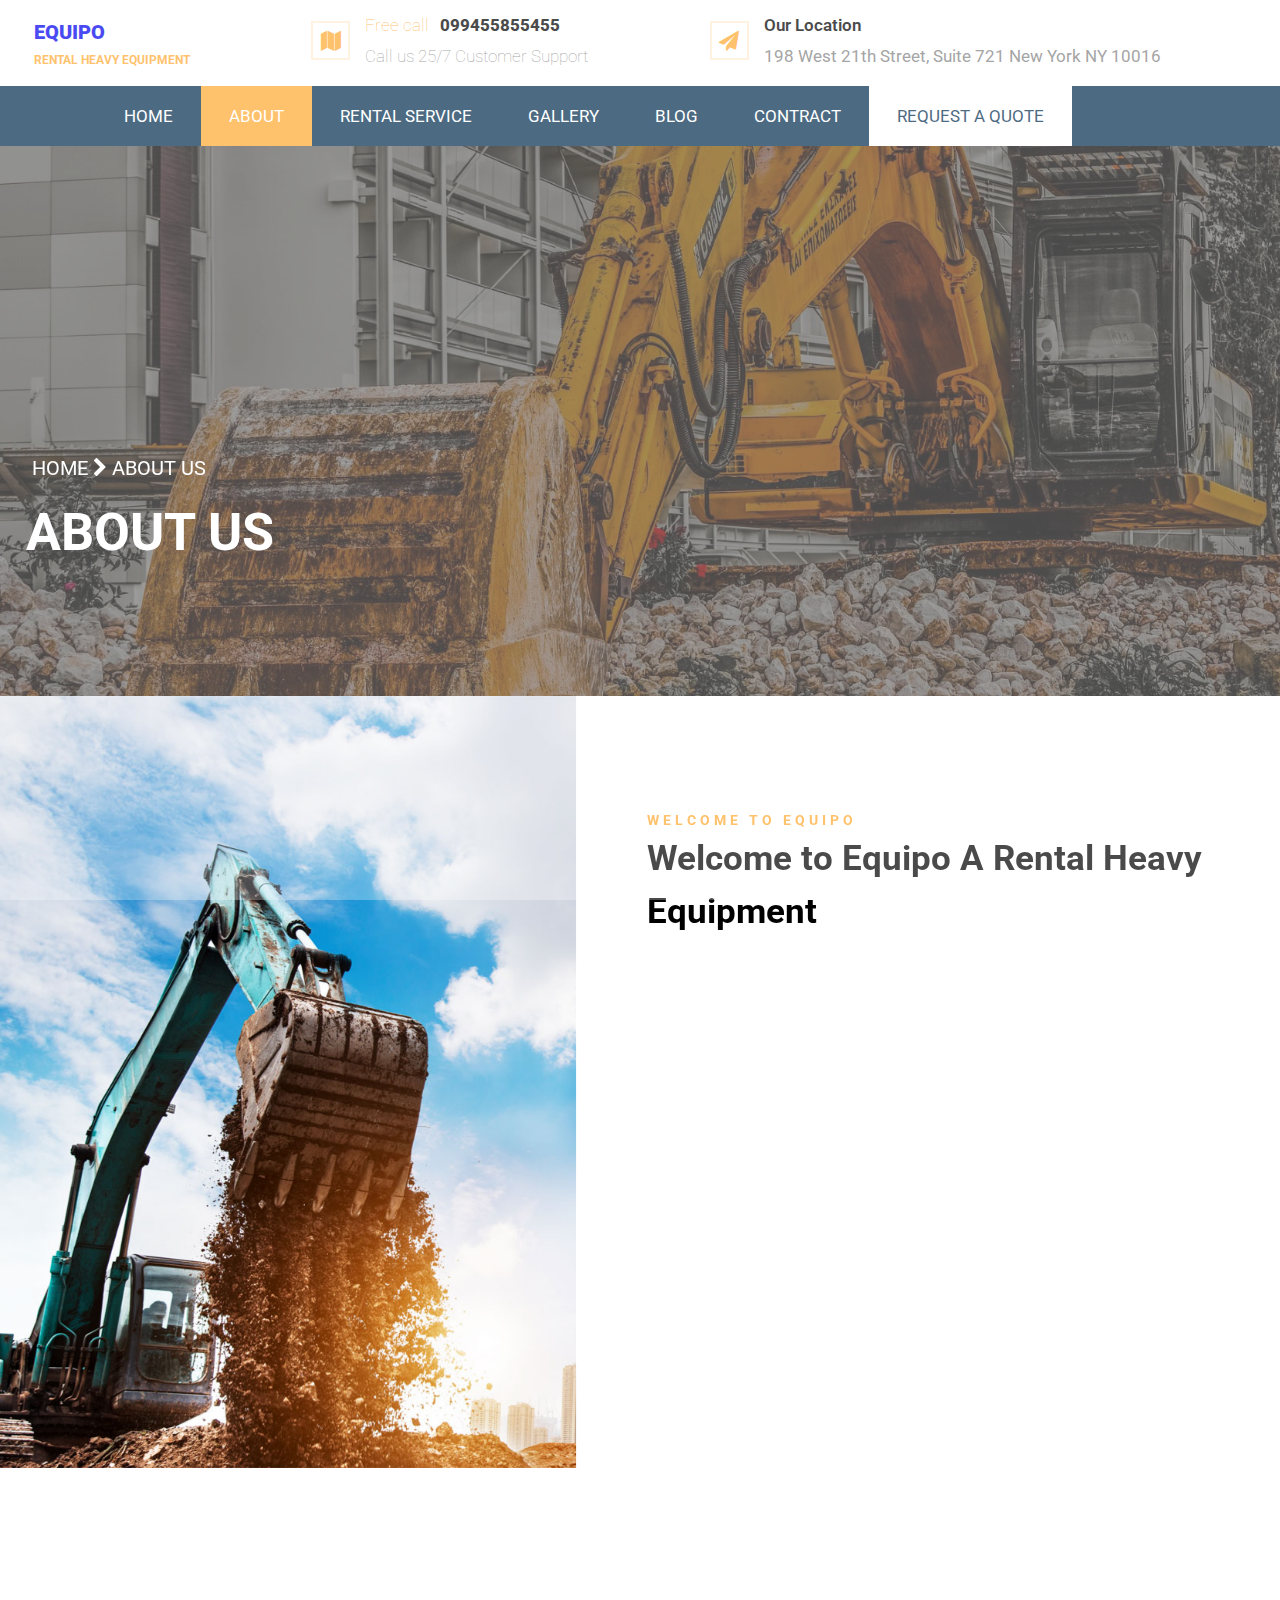
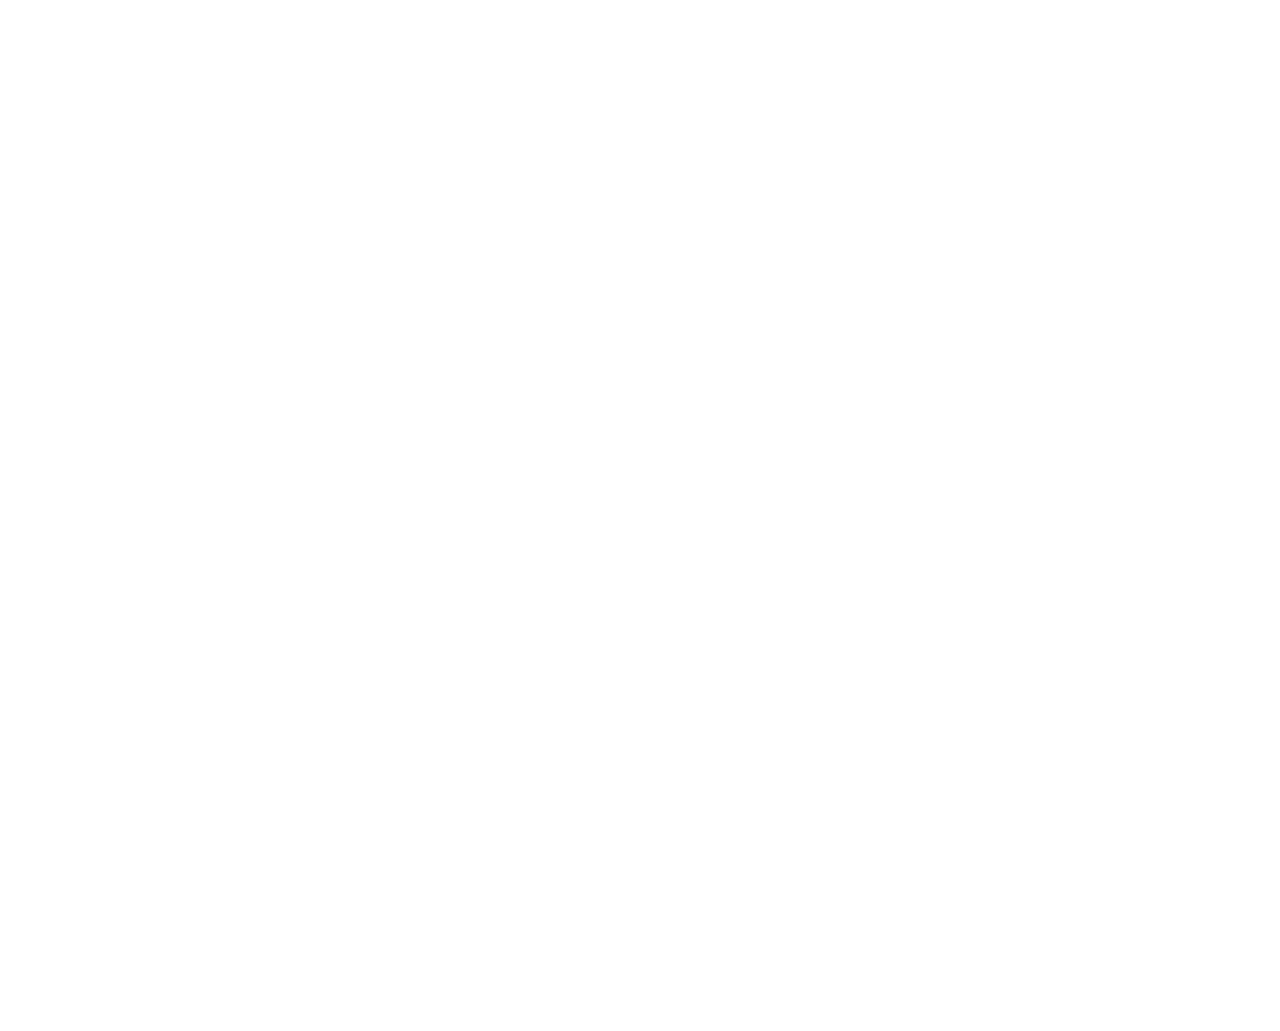
==== about.html @ 649a9f8c "Add files via upload" ====
<!DOCTYPE html>
<html lang="en">

<head>
    <meta charset="UTF-8">
    <meta name="viewport" content="width=device-width, initial-scale=1.0">
    <title>Document</title>
    <link href="https://fonts.googleapis.com/css2?family=Roboto:wght@300;400;500;700;900&display=swap" rel="stylesheet">
    <link rel="stylesheet" href="https://stackpath.bootstrapcdn.com/font-awesome/4.7.0/css/font-awesome.min.css">
    <link rel="stylesheet" href="assets/css/aos.css">
    <link rel="stylesheet" href="assets/css/magnific-popup.css">
    <link rel="stylesheet" href="assets/css/owl.carousel.min.css">
    <link rel="stylesheet" href="assets/css/owl.theme.default.min.css">
    <link rel="stylesheet" href="assets/fonts/flaticon/font/flaticon.css">
    <link rel="stylesheet" href="assets/css/style.css">
    <link rel="stylesheet" href="assets/css/responsive.css">

</head>

<body>
    <!-- preloader  -->
    <div id="preloader">
        <div id="status">&nbsp;</div>
      </div>
   <!-- preloaderEnd -->
    <div class="aboutSectionWraper">
        <div class="logoContainer">
            <div class="logoBlock logo">

                <a href="index.html">
                    <i class="fas fa-tractor"></i>
                    <span>Equipo<small>Rental Heavy Equipment</small></span>
                </a>
            </div>
            <div class="logoBlock _contract">
                <div class="paperMapContractDetails">
                    <div class="paperMap">
                        <span class="fa fa-map"></span>
                    </div>
                    <div class="_contractDetails">
                        <p>Free call <span>099455855455</span></p>
                        <p>Call us 25/7 Customer Support</p>

                    </div>
                </div>
            </div>
            <div class="logoBlock ourLocation">
                <div class="paperMapContractDetails">
                    <div class="paperMap">
                        <span class="fa fa-paper-plane"></span>
                    </div>
                    <div class="ourLocationDetails">
                        <p>Our Location</p>
                        <p>198 West 21th Street, Suite 721 New York NY 10016</p>

                    </div>
                </div>
            </div>
        </div>

        <div class="nav">
            <span id='clickBars' class="fa fa-bars"></span>
            <span class='menuText'> MENU</span>
            <ul>
                <li><a href="index.html">home</a></li>
                <li><a class='active' href="about.html">about</a></li>
                <li><a href="rentalServices.html">rental service</a></li>
                <li><a href="gallery.html">gallery</a></li>
                <li><a href="blog.html">blog</a></li>
                <li><a href="contract.html">contract</a></li>
                <li><a id='bgColor' href="contract.html">request a quote</a></li>
            </ul>
        </div>


        <div class="aboutSectionBackgroundImg">
            <div class="mainOverlay"></div>
            <div data-aos="fade-up" data-aos-anchor-placement="top-bottom" class="backgroundOverlay">
                <div class="aboutUsText">
                    <p> <a href="index.html"> HOME </a> <i class="fa fa-chevron-right"></i> About Us</p>
                    <h1> ABOUT US </h1>
                </div>
            </div>
        </div>

        <div data-aos="fade-up" data-aos-anchor-placement="top-bottom" class="counterSection">
            <div class="counterSectionPhoto">
            </div>
            <div class="counterTextCointer">
                <div class="counterText">
                    <h4 data-aos="fade-up" data-aos-anchor-placement="top-bottom">WELCOME TO EQUIPO</h4>
                    <h1 data-aos="fade-up" data-aos-anchor-placement="top-bottom">Welcome to Equipo A Rental Heavy
                        Equipment</h1>
                    <p data-aos="fade-up" data-aos-anchor-placement="top-bottom">Far far away, behind the word
                        mountains, far from the countries Vokalia and Consonantia, there
                        live the blind texts. Separated they live in Bookmarksgrove right at the coast of the Semantics,
                        a large language ocean.</p>
                </div>
                <div class="mainCounter">
                    <div data-aos="fade-up" data-aos-anchor-placement="top-bottom" class="countNumber">
                        <h2><span class="counter">50</span></h2>
                        <h3>YEARS OF EXPERIENCED</h3>
                    </div>
                    <div data-aos="fade-up" data-aos-anchor-placement="top-bottom" class="countNumber">
                        <h2><span class="counter">4,500</span></h2>
                        <h3>YEARS OF EXPERIENCED</h3>
                    </div>
                    <div data-aos="fade-up" data-aos-anchor-placement="top-bottom" class="countNumber">
                        <h2><span class="counter">300</span></h2>
                        <h3>YEARS OF EXPERIENCED</h3>
                    </div>
                    <div data-aos="fade-up" data-aos-anchor-placement="top-bottom" class="countNumber">
                        <h2><span class="counter">300</span></h2>
                        <h3>YEARS OF EXPERIENCED</h3>
                    </div>
                </div>
            </div>
        </div>

        <div data-aos="fade-up" data-aos-anchor-placement="top-bottom" class="testimonialSection">
            <div class="testimonialSectionOverlay"></div>
            <div class="testimonialHeading">
                <p data-aos="fade-up" data-aos-anchor-placement="top-bottom">READ TESTIMONIALS</p>
                <h2 data-aos="fade-up" data-aos-anchor-placement="top-bottom">Our Happy Customer Says</h2>
            </div>
            <div class="testimonialSliderContainer">
                <div class="owl-carousel owl-theme">
                    <div data-aos="fade-up" data-aos-anchor-placement="top-bottom" class="items">
                        <div class="avaterText">
                            <div class="avater">
                                <img src="Assets/images/person_1.jpg" alt="">
                                <i class="fa fa-quote-left"></i>
                            </div>
                            <div data-aos="fade-up" data-aos-anchor-placement="top-bottom" class="text">
                                <p>Far far away, behind the word mountains, far from the countries Vokalia</p>
                                <h3>Jeff Freshman</h3>
                                <h4>Guest</h4>
                            </div>
                        </div>
                    </div>
                    <div data-aos="fade-up" data-aos-anchor-placement="top-bottom" class="items">
                        <div class="avaterText">
                            <div class="avater">
                                <img src="Assets/images/person_2.jpg" alt="">
                                <i class="fa fa-quote-left"></i>
                            </div>
                            <div data-aos="fade-up" data-aos-anchor-placement="top-bottom" class="text">
                                <p>Far far away, behind the word mountains, far from the countries Vokalia</p>
                                <h3>Jeff Freshman</h3>
                                <h4>Guest</h4>
                            </div>
                        </div>
                    </div>
                    <div data-aos="fade-up" data-aos-anchor-placement="top-bottom" class="items">
                        <div class="avaterText">
                            <div class="avater">
                                <img src="Assets/images/person_3.jpg" alt="">
                                <i class="fa fa-quote-left"></i>
                            </div>
                            <div data-aos="fade-up" data-aos-anchor-placement="top-bottom" class="text">
                                <p>Far far away, behind the word mountains, far from the countries Vokalia</p>
                                <h3>Jeff Freshman</h3>
                                <h4>Guest</h4>
                            </div>
                        </div>
                    </div>
                    <div data-aos="fade-up" data-aos-anchor-placement="top-bottom" class="items">
                        <div class="avaterText">
                            <div class="avater">
                                <img src="Assets/images/person_1.jpg" alt="">
                                <i class="fa fa-quote-left"></i>
                            </div>
                            <div data-aos="fade-up" data-aos-anchor-placement="top-bottom" class="text">
                                <p>Far far away, behind the word mountains, far from the countries Vokalia</p>
                                <h3>Jeff Freshman</h3>
                                <h4>Guest</h4>
                            </div>
                        </div>
                    </div>
                    <div data-aos="fade-up" data-aos-anchor-placement="top-bottom" class="items">
                        <div class="avaterText">
                            <div class="avater">
                                <img src="Assets/images/person_2.jpg" alt="">
                                <i class="fa fa-quote-left"></i>
                            </div>
                            <div data-aos="fade-up" data-aos-anchor-placement="top-bottom" class="text">
                                <p>Far far away, behind the word mountains, far from the countries Vokalia</p>
                                <h3>Jeff Freshman</h3>
                                <h4>Guest</h4>
                            </div>
                        </div>
                    </div>
                    <div data-aos="fade-up" data-aos-anchor-placement="top-bottom" class="items">
                        <div class="avaterText">
                            <div class="avater">
                                <img src="Assets/images/person_3.jpg" alt="">
                                <i class="fa fa-quote-left"></i>
                            </div>
                            <div data-aos="fade-up" data-aos-anchor-placement="top-bottom" class="text">
                                <p>Far far away, behind the word mountains, far from the countries Vokalia</p>
                                <h3>Jeff Freshman</h3>
                                <h4>Guest</h4>
                            </div>
                        </div>
                    </div>
                    <div data-aos="fade-up" data-aos-anchor-placement="top-bottom" class="items">
                        <div class="avaterText">
                            <div class="avater">
                                <img src="Assets/images/person_1.jpg" alt="">
                                <i class="fa fa-quote-left"></i>
                            </div>
                            <div data-aos="fade-up" data-aos-anchor-placement="top-bottom" class="text">
                                <p>Far far away, behind the word mountains, far from the countries Vokalia</p>
                                <h3>Jeff Freshman</h3>
                                <h4>Guest</h4>
                            </div>
                        </div>
                    </div>
                </div>
            </div>
        </div>
        <div data-aos="fade-up" data-aos-anchor-placement="top-bottom" class="footerWraper">
            <div class="footer">
                <div class="footerFlex">
                    <div data-aos="fade-up" data-aos-anchor-placement="top-bottom" class="footerBlock socialIcon">
                        <h1><span class="class"></span>Equipo</h1>
                        <p>Far far away, behind the word mountains, far from the countries.</p>
                        <ul>
                            <li><a href="#"><i class="fa fa-facebook"></i></a></li>
                            <li><a href="#"><i class="fa fa-twitter"></i></a></li>
                            <li><a href="#"><i class="fa fa-instagram"></i></a></li>
                        </ul>
                    </div>
                    <div data-aos="fade-up" data-aos-anchor-placement="top-bottom" class="footerBlock footerLinks">
                        <h1>links</h1>
                        <ul>
                            <li><a href="#"><i class="fa fa-chevron-right"> Home</i></a></li>
                            <li><a href="#"><i class="fa fa-chevron-right"> About Us</i></a></li>
                            <li><a href="#"><i class="fa fa-chevron-right"> Rental Service</i></a></li>
                            <li><a href="#"><i class="fa fa-chevron-right"> Blog</i></a></li>
                            <li><a href="#"><i class="fa fa-chevron-right"> Contract</i></a></li>
                        </ul>
                    </div>
                    <div data-aos="fade-up" data-aos-anchor-placement="top-bottom" class="footerBlock footerServices">
                        <h1>SERVICES</h1>
                        <ul>
                            <li><a href="#"><i class="fa fa-chevron-right"> Customer Services</i></a></li>
                            <li><a href="#"><i class="fa fa-chevron-right"> Prompt Delivery</i></a></li>
                            <li><a href="#"><i class="fa fa-chevron-right"> Reliable Equipment</i></a></li>
                            <li><a href="#"><i class="fa fa-chevron-right"> New Heavy Equipment</i></a></li>
                        </ul>
                    </div>
                    <div data-aos="fade-up" data-aos-anchor-placement="top-bottom" class="footerBlock footerQuestion">
                        <h1>HAVE A QUESTIONS?</h1>
                        <ul>
                            <li><a href="#"><i class="fa fa-map-marker"><span> 203 Fake St. Mountain View, San &nbsp
                                            &nbsp Francisco,California, USA</span> </i></a></li>
                            <li><a href="#"><i class="fa fa-phone"><span> +2 392 3929 210</span>
                                    </i></a></li>
                            <li><a href="#"><i class="fa fa-paper-plane"><span> info@yourdomain.com</span></i></a></li>
                        </ul>
                    </div>
                </div>
            </div>
        </div>

    </div>
    <script src="assets/js/jquery-3.5.1.min.js
    "></script>
    <script src="assets/js/jquery.waypoints.min.js"></script>
    <script src="assets/js/jquery.counterup.min.js"></script>
    <script src="assets/js/aos.js"></script>
    <script src="assets/js/jquery.magnific-popup.min.js"></script>
    <script src="assets/js/owl.carousel.min.js"></script>
    <script src="assets/js/index.js"></script>
    <script>
        const aboutSectionBackgroundImg = document.querySelector('.aboutSectionBackgroundImg')

        aboutSectionBackgroundImg.style.backgroundPosition = '0% -45%'


        window.addEventListener('scroll', function () {

            let scrollamount = window.scrollY

            aboutSectionBackgroundImg.style.backgroundPosition = '0%' + (-45 + 0.3 * scrollamount + '%')

        })
    </script>
</body>

</html>
---- assets/fonts/flaticon/font/flaticon.css ----
/*
  	Flaticon icon font: Flaticon
  	Creation date: 28/08/2020 06:42
  	*/

@font-face {
  font-family: "Flaticon";
  src: url("./Flaticon.eot");
  src: url("./Flaticon.eot?#iefix") format("embedded-opentype"),
       url("./Flaticon.woff2") format("woff2"),
       url("./Flaticon.woff") format("woff"),
       url("./Flaticon.ttf") format("truetype"),
       url("./Flaticon.svg#Flaticon") format("svg");
  font-weight: normal;
  font-style: normal;
}

@media screen and (-webkit-min-device-pixel-ratio:0) {
  @font-face {
    font-family: "Flaticon";
    src: url("./Flaticon.svg#Flaticon") format("svg");
  }
}

[class^="flaticon-"]:before, [class*=" flaticon-"]:before,
[class^="flaticon-"]:after, [class*=" flaticon-"]:after {   
  font-family: Flaticon;
        font-size: 20px;
font-style: normal;
margin-left: 20px;
}

.flaticon-road-roller:before { content: "\f100"; }
.flaticon-ladder-truck:before { content: "\f101"; }
.flaticon-customer-service:before { content: "\f102"; }
---- assets/css/style.css ----
* {
    margin: 0;
    padding: 0;
    list-style-type: none;
    box-sizing: border-box;
}

/* Preloader */

#preloader {
    position: fixed;
    top: 0;
    left: 0;
    right: 0;
    bottom: 0;
    background-color: #fff;
    /* change if the mask should have another color then white */
    z-index: 99;
    /* makes sure it stays on top */
  }
  
  #status {
    width: 200px;
    height: 200px;
    position: absolute;
    left: 50%;
    /* centers the loading animation horizontally one the screen */
    top: 50%;
    /* centers the loading animation vertically one the screen */
    background-image: url(../images/25.gif);
    /* path to your loading animation */
    background-repeat: no-repeat;
    background-position: center;
    margin: -100px 0 0 -100px;
    /* is width and height divided by two */
  }
  

body {
    font-family: "Roboto", Arial, sans-serif;
    background: #fff;
    font-size: 17px;
    line-height: 1.8;
    font-weight: 400;
}

img {
    width: 100%;
}

.wraper,
.aboutSectionWraper {
    width: 100%;

}

.logo span {
    display: block;
    margin-left: 10px;
}

.logo a span:nth-child(2) {
    display: block;
    margin-left: 10px;
    font-weight: 900;
    font-size: 20px;
}

.logoBlock.logo a span small {
    font-size: 12px;
    font-weight: 700;
    color: #ffa931;
}

.logo span small {
    display: block;
}

.logoBlock.logo a {
    display: flex;
}

.wraper .logoContainer,
.aboutSectionWraper .logoContainer,
.rentalSectionWraper .logoContainer,
.galleryWraper .logoContainer,.blogPageWraper .logoContainer {
    display: flex;
    flex-wrap: wrap;
    padding: 5px 10px;
}

.logoContainer .logo {
    text-transform: uppercase;
    padding: 9px 14px;
}

.logoBlock {
    flex-grow: 1;
    padding: 5px 14px;
    background: white;
}

.logo a {
    text-decoration: none;
    text-transform: uppercase;
    cursor: pointer
}

.paperMapContractDetails {
    display: flex;
    align-items: center;
}

.paperMap {
    width: 35px;
    font-size: 20px;
    outline: 2px solid #ffa93136;
    text-align: center;
    color: #ffa931;
    margin-right: 17px;
    height: 35px;
}

._contractDetails p:first-child {
    color: #ffa931;
}

._contractDetails p {
    font-weight: 100;
    color: gray;
}

._contractDetails p span {
    color: black;
    margin-left: 7px;
    font-weight: 800;
}

.ourLocationDetails p {
    color: gray;
}

.ourLocationDetails p:first-child {
    font-weight: 900;
}

.ourLocationDetails p:first-child {
    font-size: 17px;
    font-weight: 600;
    color: black;
}

.wraper .nav,
.aboutSectionWraper .nav,
.rentalSectionWraper .nav,
.galleryWraper .nav,.blogPageWraper .nav {
    width: 100%;
    background: #042e4f;
}

.wraper .nav ul,
.aboutSectionWraper .nav ul,
.rentalSectionWraper .nav ul,
.galleryWraper .nav ul,.blogPageWraper .nav ul {
    display: flex;
    flex-wrap: wrap;
    list-style-type: none;
    width: 85%;;
    margin: auto;
    
  
}

.nav ul li a {
    text-decoration: none;
    text-transform: uppercase;
    padding: 15px 28px;
    color: white;
    display: block;
}

.nav ul li a#bgColor {
    background-color: white;
    color: #042e4f;
}
.active{
    background-color: #ffa931;
}

.nav ul li a:hover {
    background-color: #ffa931;
}
span.fa.fa-bars,span.menuText {
    font-size: 28px;
    padding: 3px;
    display: none;
}
span.fa.fa-bars {
    color: #ffa931;
    margin-left: 10px;
}

span.menuText {
    color: #fff;
}


.backgroundImg {
    background: url(../images/bg_2.jpg);
    background-size: cover;
    background-repeat: no-repeat;
    background-position: 0% 0%;
    background-attachment: fixed;
    position: relative;
    z-index: 1;
}

.mainOverlay {
    position: absolute;
    width: 100%;
    height: 100%;
    top: 0;
    left: 0;
    border: 0;
    right: 0;
    background: black;
    opacity: .5;
    z-index: -1;
}


div.backgroundImg .backgroundOverlay {
    text-align: center;
    height: 650px;
    margin: auto;
    z-index: 1;
}

.backgroundImg .backgroundOverlay h1 {
    font-size: 54px;
    color: white;
    padding-top: 100px;
    font-weight: 900;
    line-height: 1;
    width: 60%;
    margin: auto;
}

.backgroundImg .backgroundOverlay p {
    color: white;
    width: 64%;
    padding-top: 23px;
    font-size: 20px;
    margin: 0px 30px 0px 30px;
    margin: auto;
}

.backgroundOverlay button {
    padding: 12px 28px;
    border-radius: 9px;
    border: none;
    outline: none;
    margin-top: 57px;
    font-weight: 700;
    cursor: pointer;
}

button#backgroundOverlayButton1 {
    background: #ffa931;
    color: #ffffff;
    margin-right: 11px;
    cursor: pointer;
}
button#backgroundOverlayButton1:hover{
    background-color:#ffffff;
    color:#ffa931;
}
button#backgroundOverlayButton2:hover{
    background-color: #ffa931;
    color:#fff
}

.ourDetailsBlockContainer {
    background-color: #ffa931;
    padding: 10px;
    position: relative;
}

.ourDetailsBlock {
    width: 64%;
    padding: 90px 10px;
}

.detailsIcon {
    width: 80px;
    font-size: 42px;
    background-color: #042e4f;
    color: white;
    text-align: center;
    height: 80px;
    line-height: 80px;
    border-radius: 50%;
    margin-right: 13px;
    margin-top: 27px;
}

.ourDetailsBlock h1 {
    padding: 20px 83px;
    font-size: 41px;
}

.detailsBlock {
    display: flex;
    width: 373px;
    padding: 10px;
    margin-top: 41px;
}

.detailsText {
    width: 300px;
}

.ourDetailsFlex {
    display: flex;
    flex-wrap: wrap;
    justify-content: space-around;
}

.detailsText p {
    width: 195px;
    line-height: 1.7;
    color: #745d5d;
}

.requestQuoteOverlay {
    width: 35%;
    position: absolute;
    top: -31px;
    right: 39px;
    background: #042e4f;
    padding: 122px 10px;
    text-align: center;
    z-index: 1;
}

.requestQuoteOverlay p {
    font-size: 20px;
    color: #ffa931;
    letter-spacing: 5px;
}

.requestQuoteOverlay form input,
.requestQuoteOverlay form select,
.requestQuoteOverlay form textarea {
    display: block;
    width: 80%;
    padding: 15px 15px;
    border-radius: 10px;
    border: none;
    margin: auto;
    margin-top: 25px;
    outline: none;
}

.requestQuoteOverlay form select option {
    color: #765858;
    text-transform: uppercase;
}

.requestQuoteOverlay form button {
    padding: 17px 11px;
    width: 56%;
    border-radius: 16px;
    border: none;
    outline: none;
    margin-top: 32px;
    font-size: 20px;
    text-transform: uppercase;
    font-weight: 700;
    background-color: #ffa631;
}

.requestQuoteOverlay:before {
    content: '';
    position: absolute;
    top: 0px;
    left: -29px;
    width: 0;
    height: 0;
    border: solid;
    border-width: 0px 0px 31px 30px;
    border-color: transparent transparent #042e4f transparent;
}

.requestQuoteOverlay:after {
    content: '';
    position: absolute;
    top: 0px;
    right: -29px;
    width: 0;
    height: 0;
    border: solid;
    border-width: 30px 0 0 30px;
    border-color: transparent transparent transparent #042e4f;
}

.counterSection {
    display: flex;
    flex-wrap: wrap;
    justify-content: space-around;
}

.counterImageContainer {
    width: 60%;
}

.mainCounter {
    margin-top: 5rem;
    display: flex;
    flex-wrap: wrap;
    justify-content: space-around;
    overflow: hidden;
}

.counterSectionPhoto {
    width: 45%;
    background: url(../images/about.jpg);
    background-size: cover;
    background-position: 19% 0%;
}

.counterTextCointer {
    width: 45%;
    padding: 7px;
    padding-top: 5rem;
    margin: auto;
}

.counterText h4 {
    font-size: 14px;
    letter-spacing: 4px;
    color: #ffa931;
    padding-top: 2rem;
}

.counterText h1 {
    font-size: 35px;
    line-height: 1.5;
}

.counterText p {
    margin-top: 1rem;
    color: #999999;
}

.countNumber {
    width: 260px;
    text-align: center;
    padding: 1rem;
    background: #042e4f;
    position: relative;
    z-index: 0;
    margin-bottom: 2rem;
}

.countNumber h3 {
    font-size: 16px;
    color: white;
}

.countNumber h2 {
    font-size: 33px;
    color: #ffa931;
}

.countNumber:before {
    right: -36px;
    content: "";
    position: absolute;
    top: 0px;
    width: 50%;
    height: 100%;
    background: rgba(255, 255, 255, 0.15);
    z-index: -1;
    transform: matrix(1.5, 0, -0.3, 1, 0, 0);
}

.makeAnWeuioment {
    position: relative;
    background-image: url("../images/bg_3.jpg");
    width: 100%;
    height: 350px;
    overflow: hidden;
    z-index: 1;
}
.mainEquipmentOverlay {
    width: 100%;
    height: 100%;
    text-align: center;
    position: absolute;
    top: 0;
    left: 0;
    background: #042e4f;
    opacity: 0.9;
    z-index: -1;
}
.makeAnEquipmentOverlay {
    width: 100%;
    height: 100%;
    text-align: center;
    z-index: 1;
}

.makeAnEquipmentOverlay h1 {
    color: white;
    font-size: 45px;
    margin-top: 5rem;
    font-weight: 600;
}

.makeAnEquipmentOverlay p {
    color: white;
}

.makeAnEquipmentOverlay button {
    width: 209px;
    padding: 21px 17px;
    border-radius: 10px;
    margin-top: 3rem;
    background: #ffa931;
    text-transform: uppercase;
    font-weight: 700;
    border: none;
    outline: none;
}

.makeAnWeuioment:after {
    position: absolute;
    top: 0px;
    right: 64px;
    bottom: 0;
    width: 57%;
    height: 100%;
    content: '';
    background: rgba(255, 255, 255, 0.05);
    transform: matrix(1, 0, 0.5, 1, 150, 0);
    z-index: 2;
}

.rentalServicesCointainer {
    padding-bottom: 8rem;
}

.rentalHeading {
    text-align: center;
    margin-top: 2rem;
}

.rentalHeading p {
    color: #ffa931;
    font-weight: 600;
    letter-spacing: 2px;
}

.rentalHeading h1 {
    font-size: 40px;
}

.rentalServices {
    width: 290px;
}

.servicesTexT p {
    color: #999999;
}

.servicesTexT {
    padding: 2rem 10px;
}

.services {
    background: #cac5c566;
    padding-bottom: 2rem;
    min-width: 20%;
}

.rentalServiceFlex {
    display: flex;
    flex-grow: 1;
    flex-wrap: wrap;
    justify-content: space-around;
}

.servicesPhoto {
    height: 185px;
}

.servicesPhoto img {
    height: 100%;
}

.testimonialSection {
    background: url(../images/bg_1.jpg);
    position: relative;
    background-attachment: fixed;
    background-repeat: no-repeat;
    z-index: 0;
    padding-bottom: 6rem;
}

.testimonialHeading {
    text-align: center;
    margin-bottom: 3rem;
    padding-top: 5rem;
}

.testimonialHeading p {
    color: #fff;
    font-size: 14px;
    letter-spacing: 1px;
    font-weight: 700;
}

.testimonialSectionOverlay {
    position: absolute;
    width: 100%;
    top: 0;
    left: 0;
    border: 0;
    height: 100%;
    background: #042e4f;
    opacity: 0.9;
    z-index: -2;
}

.testimonialHeading h2 {
    font-size: 40px;
    color: white;
    line-height: 1;
}

.avaterText {
    background: white;
    padding: 13px 13px;
    display: flex;
    justify-content: space-between;
    border-radius: 7px;
    position: relative;
    overflow: hidden;
}

.avaterText .avater {
    width: 70px;
    height: 70px;
    margin-top: 1rem;
    position: relative;
}

.avaterText .avater i {
    position: absolute;
    z-index: 5;
    top: 3rem;
    right: 0;
    color: #fff;
    width: 25px;
    background: #ffa931;
    height: 25px;
    text-align: center;
    border-radius: 50%;
    padding: 5px;
}

.avaterText .avater img {
    width: 100%;
    height: 100%;
    border-radius: 50%;
}

.avaterText .text {
    width: 74%;
}

.avaterText .text p {
    padding: 25px 2px;
    font-weight: 400;
    color: #999999;
}

.avaterText .text h4 {
    color: #ffa931;
    font-weight: 400;
    margin-top: 1rem;
}

.avaterText .text h3 {
    text-transform: uppercase;
    color: tomato;
    margin-top: 1rem;
}

.avaterText:before {
    content: "";
    position: absolute;
    transform: skew(-45deg);
    background: #ffa931;
    width: 60%;
    height: 60%;
    top: 0px;
    left: -180px;
}

.testimonialSliderContainer {
    max-width: 1140px;
    margin: auto;
}

/* Customize owl carousel  */
.owl-carousel .owl-nav button.owl-next,
.owl-carousel .owl-nav button.owl-prev {
    color: white;
    font-size: 30px;
    background: #ffa931;
    width: 51px;
    position: absolute;
}

.owl-theme .owl-nav [class*=owl-]:hover {
    background: white;
    color: #ffa931;
    text-decoration: none;
}

.owl-carousel .owl-nav button.owl-next {
    bottom: -23%;
    right: 458px;
}

.owl-carousel .owl-nav button.owl-prev {
    bottom: -23%;
    left: 445px;
}

/* customize dot hover effect */
.owl-theme .owl-dots .owl-dot.active span,
.owl-theme .owl-dots .owl-dot:hover span {
    transform: scale(2);
    background: tomato;
}

/* Customize owl carousel end  */

.blogSectionContainer {
    background: #f8f9fa;
    padding-bottom: 5rem;
}

.blogSectionHeading {
    text-align: center;
    padding: 4rem 0px;
}

.blogSectionHeading p {
    text-transform: uppercase;
    font-size: 14px;
    font-weight: 600;
    color: #ffa931;
    letter-spacing: 2px;
}

.blogSectionHeading h1 {
    text-transform: capitalize;
    font-size: 50px;
}

.blogWraper {
    width: 370px;
}

.blogWraper img {
    height: 100%;
}

.blogText a {
    text-decoration: none;
    color: black;
    display: block;
    width: 300px;
    margin-bottom: 2px;
}

.blogText p {
    color: #999999;
    width: 300px;
    line-height: 2;
}

.blogText button {
    width: 115px;
    padding: 12px 10px;
    border: 1px solid #042e4f;
    background: #042e4f;
    color: white;
    font-weight: 700;
    border-radius: 3px;
    outline: none;
    cursor: pointer;
    margin-top: 1rem;
    transition: 0.5s;
}

.blogText button:hover {
    background: transparent;
    color: #042e4f;
}

.blogCalenderDetails p a {
    text-decoration: none;
    color: #ffa931;
    margin: 2px -6px 0px 6px;
    font-size: 15px;
    font-weight: 700;
    transition: 0.5s;
}

.blogCalenderDetails p a:hover {
    color: black;
}

.blogText {
    padding: 0px 30px;
    transition: 0.5s;
}

.blogText a {
    transition: 0.5s;
}

.blogText a:hover {
    color: #ffa931;
}

.blogCalenderDetails p {
    margin-left: 30px;
}

.blog {
    background: #fff;
    padding-bottom: 24px;
}

.blogFlex {
    display: flex;
    justify-content: space-around;
    flex-wrap: wrap;
    width: 95%;
    margin: auto;
}

.blogPhoto {
    height: 330px;
}

.footerWraper {
    background: #141414;
    position: relative;
    z-index: 1;
    overflow: hidden;
}

.footerWraper:after {
    position: absolute;
    content: "";
    right: -135px;
    top: -4px;
    width: 56%;
    height: 100%;
    transform: skew(30deg, 1deg);
    z-index: -2;
    background: rgba(255, 255, 255, 0.03)
}

.footerFlex {
    display: flex;
    flex-wrap: wrap;
    justify-content: space-evenly;
}

.footerBlock {
    width: 270px;
}

.footerBlock h1 {
    font-size: 27px;
}

.socialIcon h1 {
    text-transform: uppercase;
    font-weight: 700;
    color: #ffa931;
}

.socialIcon p {
    color: #999;
    margin-top: 2rem;
    margin-bottom: 2rem;
}

.socialIcon ul li a {
    display: inline-block;
    text-decoration: none;
    color: white;
    padding: 4px 14px;
    background: #ffa931;
    width: 43px;
    margin-right: 10px;
    border-radius: 7px;
}

.socialIcon ul {
    width: 100%;
}

.socialIcon ul li {
    display: inline;
}

.footer {
    margin-top: 8rem;
}

.footer {
    margin-top: 8rem;
    margin-bottom: 7rem;
}

.footerLinks h1 {
    color: white;
    text-transform: capitalize;
}

.footerLinks ul {
    width: 100%;
}

.footerLinks ul li a {
    display: block;
    color: #999999;
}

.footerLinks ul li {
    margin-bottom: 5px;
}

.footerServices ul {
    width: 100%;
}

.footerServices ul li a {
    text-decoration: none;
    color: #999999;
}

.footerServices ul li {
    margin-bottom: 10px;
}

.footerServices h1 {
    color: white;
}

.footerQuestion h1 {
    color: #fff;
    line-height: 1.4;
    margin-bottom: 1rem;
}

.footerQuestion ul li a {
    text-decoration: none;
    color: #999999;
}

.footerQuestion ul li {
    margin-top: 1rem;
}

.footerQuestion ul li a i span {
    margin-left: 10px;
    direction: rtl;
}

/* style for about.html page */
/* rename the about.html .backgroundImg into .aboutSectionBackgroundImg */

.aboutSectionBackgroundImg {
    background: url(../images/bg_1.jpg);
    background-size: cover;
    background-repeat: no-repeat;
    background-position: 0% 0%;
    background-attachment: fixed;
    position: relative;
    z-index: 0;
}

div.aboutSectionBackgroundImg .backgroundOverlay {
    /* text-align: center; */
    height: 550px;
    margin: auto;
    z-index: 1;
}

.aboutSectionBackgroundImg .backgroundOverlay .aboutUsText h1 {
    color: white;
    width: 37%;
    margin-left: 26px;
    font-size: 52px;
    text-transform: uppercase;
}

.aboutUsText {
    padding-top: 19rem;
}

.aboutSectionBackgroundImg .backgroundOverlay .aboutUsText p {
    text-align: start;
    padding-left: 2rem;
    color: white;
    font-size: 20px;
    text-transform: uppercase;
}

.aboutSectionBackgroundImg .backgroundOverlay .aboutUsText p a {
    text-decoration: none;
    color: white;
    cursor: pointer;
    transition: 0.4s;
}

.aboutSectionBackgroundImg .backgroundOverlay .aboutUsText p a:hover {
    color: #ffa931;
}


/* style for rental Services page  */

.rentalSectionWraper .rentalServicesCointainer {
    width: 90%;
    margin: auto;
    padding-bottom: 2rem;
}

.rentalSectionWraper .rentalServicesCointainer .rentalServiceFlex {
    justify-content: space-evenly;

}

.rentalSectionWraper .rentalServicesCointainer .rentalServiceFlex .rentalServices {
    width: 330px;
    margin-bottom: 2rem;
}

/* rental navbottom style */

.rentalPageNav {
    width: 100%;
    text-align: center;
    margin-top: 4rem;
    margin-bottom: 4rem;
}

.rentalPageNav ul {
    display: flex;
    justify-content: space-evenly;
    width: 30%;
    margin: auto;
}

.rentalPageNav ul li a {
    text-decoration: none;
    display: block;
    color: #042e4f;
    border-radius: 50%;
    width: 35px;
    height: 35px;
    border: 2px solid #042e4f;
    padding: 2px;
    font-weight: 400;
}

.rentalPageNav ul li a:hover {
    background: #042e4F;
    color: white;
}

.rentalMainOverlay {
    position: absolute;
    width: 100%;
    height: 100%;
    top: 0;
    left: 0;
    bottom: 0;
    right: 0;
    background: black;
    z-index: -1;
    opacity: .5;
}

.imageGalleryContainer a {
    display: block;
    width: 100%;
    height: 100%;
}

.imageGalleryContainer .magnificItem {
    position: relative;
    min-width: 200px;
    max-width: 314px;
    height: 250px;
    margin-bottom: 3px;

}

.imageGalleryContainer .magnificItem a img {
    display: block;
    width: 100%;
    height: 100%;
}

.imageGalleryContainer {
    display: flex;
    flex-wrap: wrap;
    justify-content: space-around;
}

.magnificOverlay {
    position: absolute;
    width: 100%;
    height: 100%;
    top: 0;
    left: 0;
    right: 0;
    bottom: 0;
    background: #042e4f;
    opacity: .7;
    display: none;
    transition: 0.8s;
    cursor: zoom-in
}

.imageGalleryContainer .magnificItem .iconContainer {
    color: #fff;
    font-size: 20px;
    text-align: center;
    width: 50px;
    height: 50px;
    background: #ffa931;
    margin: auto;
    border-radius: 50%;
    padding: 7px;
    margin-top: 29%;
    position: absolute;
    top: 2px;
    left: 43%;
    display: none;
    transition: 0.8s;
    cursor: zoom-in
}

.imageGalleryContainer .magnificItem:hover .magnificOverlay {
    display: block;
}

.imageGalleryContainer .magnificItem:hover .iconContainer {
    display: block;

}
/* contract page design */

.contractFormContainer {
    padding-top: 5rem;
    padding-bottom: 10rem;
}

.contractFormText h4 {
    text-align: center;
    text-transform: capitalize;
    color: #ffa931;
    letter-spacing: 2px;
}

.contractFormText h1 {
    text-align: center;
    font-size: 42px;
    text-transform: capitalize;
}
.contractFormText p {
    text-align: center;
    width: 479px;
    margin: auto;
    color: #999999;
    padding-bottom: 3rem;
}
.contractFormFlex {
    padding: 1rem;
    display: flex;
    justify-content: space-around;
    flex-wrap: wrap;
}

.contractForm form {
    display: flex;
    flex-direction: column;
}

.contractForm form input {
    width: 100%;
    margin: auto;
    height: 50px;
    padding: 10px;
    margin-bottom: 1rem;
    border: none;
    border-radius: 10px;
    outline:none;
}
.contractForm {
    width: 55%;
    padding: 50px 20px;
    margin-right: 5px;
    background:#dbdbdb;
    border-radius: 10px;
}
.contractForm form textarea {
    font-size: 20px;
    width: 100%;
    border-radius: 10px;
    padding: 12px;
    margin: auto;
    border: none;
    resize: none;
    outline:none
}
.contractIcon {
    width: 50px;
    background: #ffa931;
    height: 50px;
    border-radius: 50%;
    text-align: center;
    padding: 2px;
    font-size: 27px;
    margin-top: 11px;
    margin-right: 16px;
}
.contractIconText p {
    color: #ffa931;
}
.contractIconText p.locationText{
    color:#999999
}
.contractDetails {
    display: flex;
    flex-wrap: wrap;
    margin-top:2rem
}
.contractDetailsWraper {
    margin-top: 2rem;
}
.contractForm form button {
    width: 39%;
    padding: 19px;
    border-radius: 10px;
    border: none;
    outline: none;
    margin-top: 2rem;
    text-transform: uppercase;
    font-weight: 600;
    background: #ffa931;
}
---- assets/css/responsive.css ----
@media (max-width:768px) {

    .logoContainer .logo {
        padding: 9px 35px;
    }

    .logoBlock {
        width: 100%;
        padding: 9px 35px;
    }

    .wraper .nav ul,
    .aboutSectionWraper .nav ul,
    .rentalSectionWraper .nav ul,
    .galleryWraper .nav ul,
    .blogPageWraper .nav ul {
        width: 99%;
    }

    .nav ul li a {
        padding: 11px 13px;
        font-size: 14px;
    }

    .ourDetailsBlock h1 {
        padding: 20px 9px;
        font-size: 32px;
    }

    .detailsBlock {
        margin-top: 0;
        width: 100%;
    }

    .ourDetailsBlock h1 {
        padding: 0px 0px;
        font-size: 21px;
    }

    .requestQuoteOverlay:before,
    .requestQuoteOverlay:after {
        display: none;
    }

    .requestQuoteOverlay {
        width: 54%;
        top: 0;
        right: 0;
        height: 100%;
    }

    .detailsIcon {
        width: 60px;
        height: 60px;
        font-size: 28px;
        padding: 3px;
        line-height: inherit;
    }

    .requestQuoteOverlay form input,
    .requestQuoteOverlay form select,
    .requestQuoteOverlay form textarea {
        margin-top: 50px
    }

    .makeAnWeuioment {
        height: 440px;
    }

    .makeAnEquipmentOverlay h1 {
        font-size: 40px;
    }

    .rentalServices {
        width: 49%;
        min-width: 290px;
        margin-bottom: 10px;
    }

    .blogWraper {
        width: 100%;
    }

    .blogText a {
        width: 100%;
    }

    .blogText p {
        width: 100%;
    }

    .blogCalenderDetails p {
        margin-left: 0;
    }

    .blogText {
        padding: 0px 0px;
    }

    .blogPhoto {
        height: 400px
    }

    .footerQuestion {
        margin-top: 3rem;
        width: 38%;
    }

    .footerServices {
        margin-top: 3rem;
    }

    .aboutSectionBackgroundImg {
        background-attachment: initial;
    }

    .imageGalleryContainer .magnificItem {
        max-width: 380px;
    }

    .contractForm {
        width: 100%;
    }

    .contractDetailsWraper {
        width: 100%;
    }

    .contractFormContainer {
        padding-bottom: 3rem;
    }

    .backgroundImg {
        background-attachment: initial;
    }

}

@media (max-width:575.98px) {

    .logoContainer .logo {
        padding: 9px 35px;
    }

    .logoBlock {
        width: 100%;
        padding: 9px 35px;
    }

    .wraper .nav,
.aboutSectionWraper .nav,
.rentalSectionWraper .nav,
.galleryWraper .nav,.blogPageWraper .nav {
    position: relative;
}



    .wraper .nav ul,
    .aboutSectionWraper .nav ul,
    .rentalSectionWraper .nav ul,
    .galleryWraper .nav ul,
    .blogPageWraper .nav ul {
        width: 100%;
        background-color: #042e4f;
        position: absolute;
        z-index: 2;
        transition: 0.4s;
        transform-origin: top;
        transform: scaleY(0);
    }

    


    .nav ul li {
        width: 100%;
    }

    .nav ul li a {
        padding: 10px 10px;
    }

    .backgroundImg,
    .aboutSectionBackgroundImg {
        background-attachment: initial;
        height: 500px;
        background-size: cover;
    }

    .backgroundImg .backgroundOverlay h1,
    .aboutSectionBackgroundImg .backgroundOverlay h1 {
        width: 100%;
        font-size: 40px;
    }

    .backgroundImg .backgroundOverlay p,
    .aboutSectionBackgroundImg .backgroundOverlay p {
        width: 90%;
        line-height: 1;
        color: #cabebe;
    }

    span.fa.fa-bars,
    span.menuText {
        display: inline-block;
    }

    .wraper .nav ul.navHeight,
    .aboutSectionWraper .nav ul.navHeight,
    .rentalSectionWraper .nav ul.navHeight,
    .galleryWraper .nav ul.navHeight,
    .blogPageWraper .nav ul.navHeight {
        transform: scale(1);
    }

    div.backgroundImg .backgroundOverlay,
    .div.aboutSectionBackgroundImg .backgroundOverlay {
        height: 100%;
    }

    .ourDetailsBlockContainer {
        position: initial;
        width: 100%;
    }

    .requestQuoteOverlay:before,
    .requestQuoteOverlay:after {
        display: none;
    }

    .detailsIcon {
        margin-top: 7px
    }

    .requestQuoteOverlay {
        position: initial;
        width: 100%;
    }

    .ourDetailsBlock {
        width: 100%;
    }

    .ourDetailsBlock h1 {
        padding: 0px;
        font-size: 30px;
    }

    .ourDetailsFlex {
        flex-direction: column;
        width: 100%;
    }

    .detailsBlock {
        width: 100%;
    }

    .detailsText p {
        width: 100%;
    }

    .detailsText {
        width: 100%;
    }

    .counterText {
        padding: 29px;
    }

    .counterSection {
        flex-direction: column;
    }

    .counterTextCointer {
        width: 100%;
        padding: 0px;
    }

    .countNumber {
        width: 100%;
    }

    .makeAnWeuioment {
        height: 545px;
    }

    .makeAnWeuioment:after {
        width: 72%;
        right: 0;
    }

    .rentalServices {
        width: 95%;
    }

    .servicesPhoto {
        height: 285px;
    }

    .testimonialSliderContainer {
        width: 95%;
    }

    .owl-carousel .owl-nav button.owl-prev {
        bottom: -23%;
        left: 106px;
    }

    .owl-carousel .owl-nav button.owl-next {
        bottom: -23%;
        right: 106px;
    }

    .owl-carousel .owl-nav button.owl-next,
    .owl-carousel .owl-nav button.owl-prev {
        font-size: 20px;
        width: 40px;
    }

    .footerBlock {
        width: 100%;
        padding: 21px;
    }

    .blogWraper {
        width: 100%;
    }

    .blogText {
        padding: 0px
    }

    .footer {
        margin-top: 1rem;
        margin-bottom: 3rem;
    }

    /* aboutpage responsive design  */
    .aboutSectionBackgroundImg .backgroundOverlay .aboutUsText h1 {
        width: 100%;
        margin-left: 0px;
        padding-left: 26px;
    }

    div.aboutSectionBackgroundImg .backgroundOverlay {
        height: 100%
    }

    /* service page responsive design  */
    .rentalSectionWraper .rentalServicesCointainer {
        width: 100%;
    }

    .rentalSectionWraper .rentalServicesCointainer .rentalServiceFlex .rentalServices {
        width: 100%;
    }

    .rentalPageNav ul {
        width: 70%;
    }

    /* gallery page res design */
    .imageGalleryContainer .magnificItem {
        max-width: 100%;
        height: 295px;
        margin-bottom: 5px;
    }

    .contractForm {
        width: 100%;
    }

    .contractDetailsWraper {
        width: 100%;
    }

    .contractFormContainer {
        padding-bottom: 4rem;
    }


}
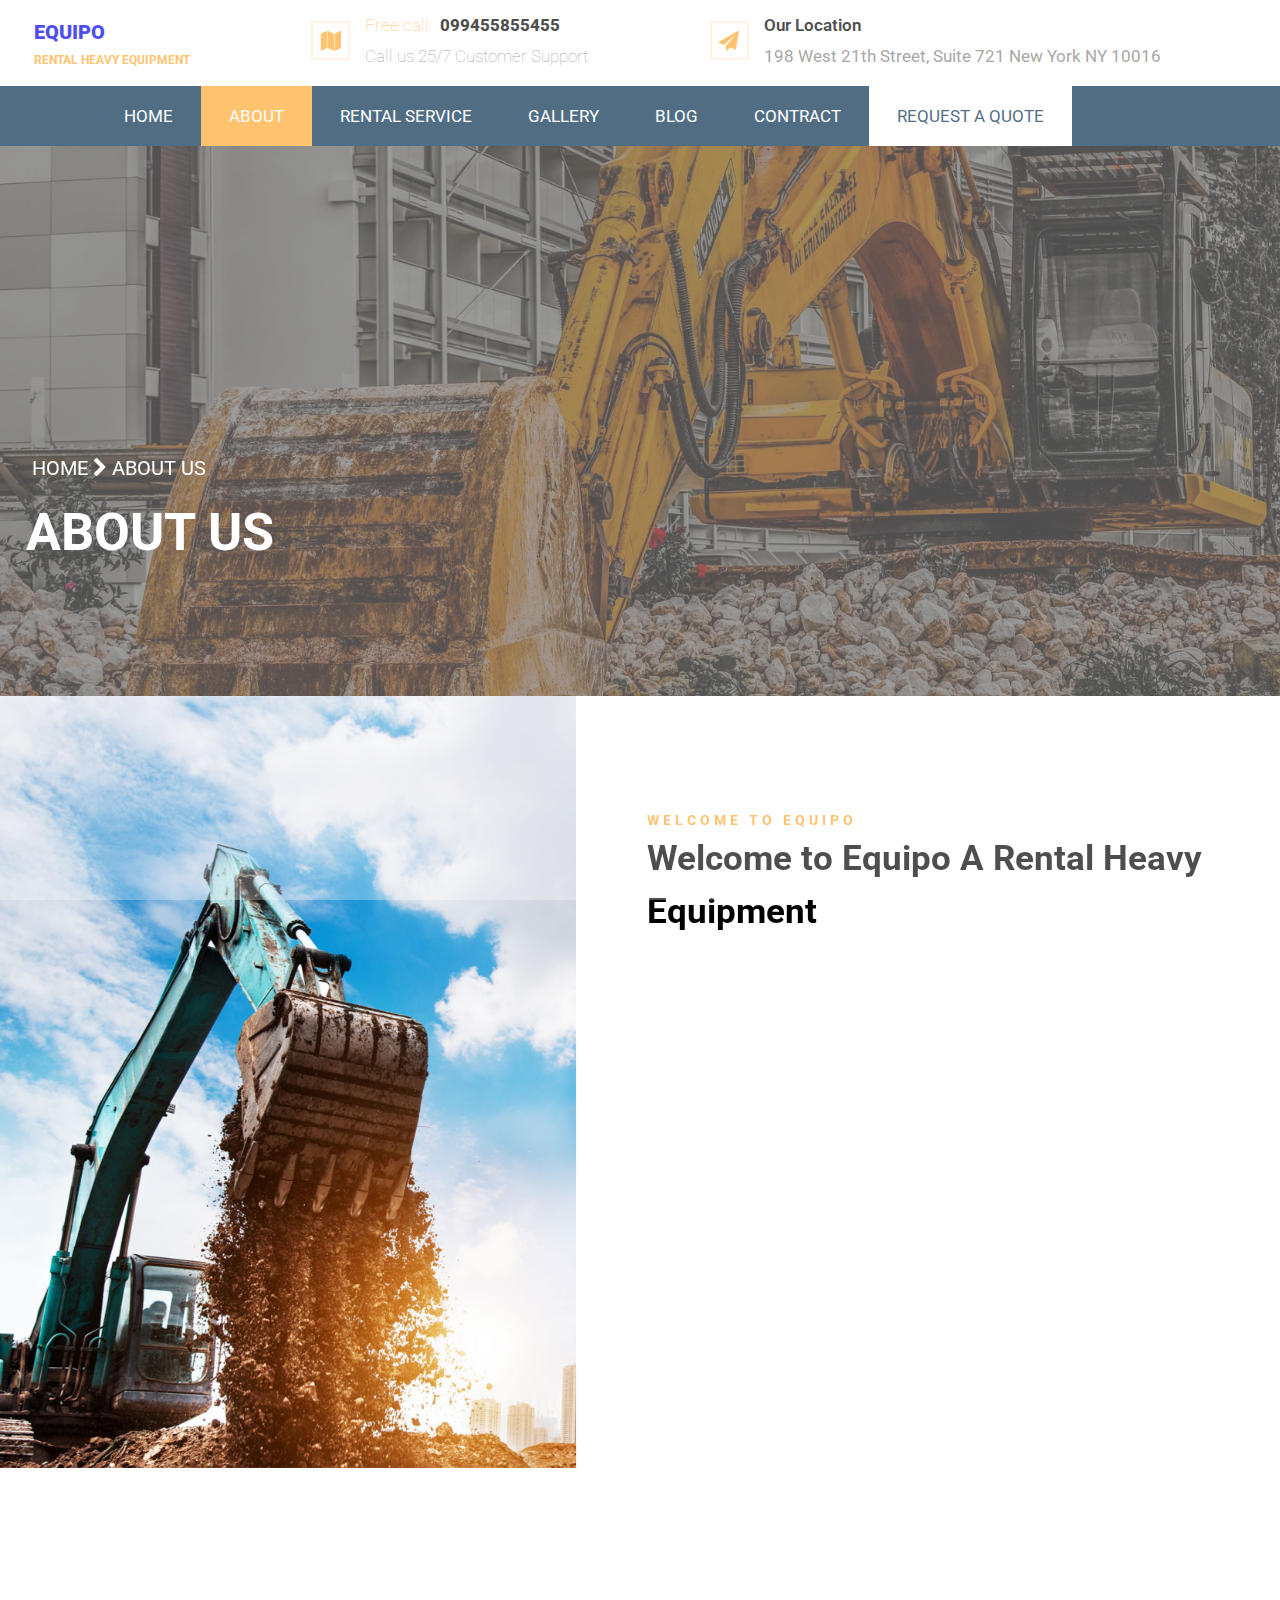
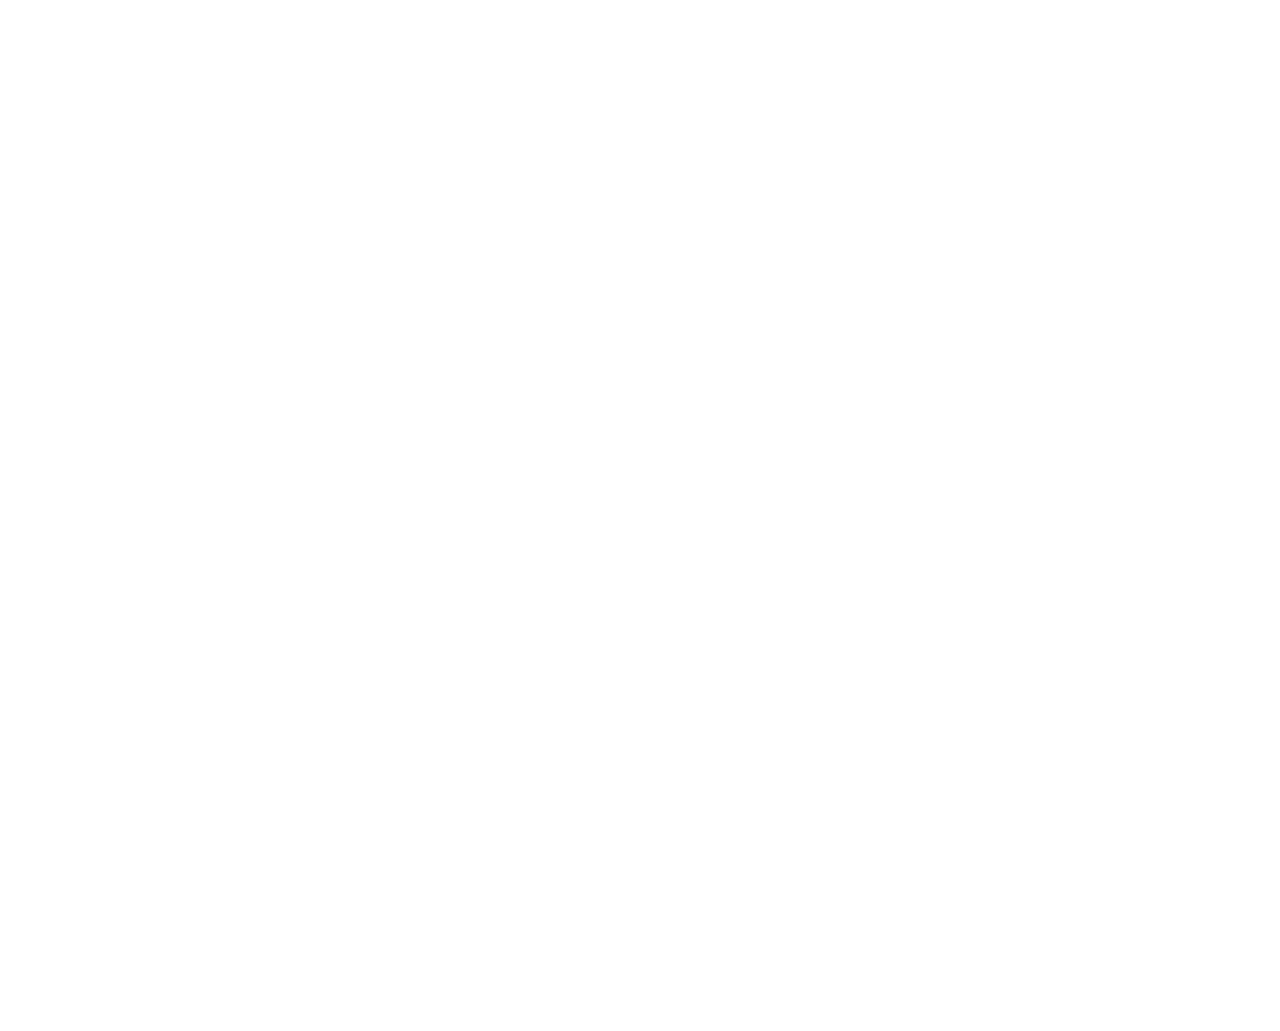
==== commit b3db5b8e: "Update about.html" ====
--- a/about.html
+++ b/about.html
@@ -128,85 +128,85 @@
                     <div data-aos="fade-up" data-aos-anchor-placement="top-bottom" class="items">
                         <div class="avaterText">
                             <div class="avater">
-                                <img src="Assets/images/person_1.jpg" alt="">
-                                <i class="fa fa-quote-left"></i>
-                            </div>
-                            <div data-aos="fade-up" data-aos-anchor-placement="top-bottom" class="text">
-                                <p>Far far away, behind the word mountains, far from the countries Vokalia</p>
-                                <h3>Jeff Freshman</h3>
-                                <h4>Guest</h4>
-                            </div>
-                        </div>
-                    </div>
-                    <div data-aos="fade-up" data-aos-anchor-placement="top-bottom" class="items">
-                        <div class="avaterText">
-                            <div class="avater">
-                                <img src="Assets/images/person_2.jpg" alt="">
-                                <i class="fa fa-quote-left"></i>
-                            </div>
-                            <div data-aos="fade-up" data-aos-anchor-placement="top-bottom" class="text">
-                                <p>Far far away, behind the word mountains, far from the countries Vokalia</p>
-                                <h3>Jeff Freshman</h3>
-                                <h4>Guest</h4>
-                            </div>
-                        </div>
-                    </div>
-                    <div data-aos="fade-up" data-aos-anchor-placement="top-bottom" class="items">
-                        <div class="avaterText">
-                            <div class="avater">
-                                <img src="Assets/images/person_3.jpg" alt="">
-                                <i class="fa fa-quote-left"></i>
-                            </div>
-                            <div data-aos="fade-up" data-aos-anchor-placement="top-bottom" class="text">
-                                <p>Far far away, behind the word mountains, far from the countries Vokalia</p>
-                                <h3>Jeff Freshman</h3>
-                                <h4>Guest</h4>
-                            </div>
-                        </div>
-                    </div>
-                    <div data-aos="fade-up" data-aos-anchor-placement="top-bottom" class="items">
-                        <div class="avaterText">
-                            <div class="avater">
-                                <img src="Assets/images/person_1.jpg" alt="">
-                                <i class="fa fa-quote-left"></i>
-                            </div>
-                            <div data-aos="fade-up" data-aos-anchor-placement="top-bottom" class="text">
-                                <p>Far far away, behind the word mountains, far from the countries Vokalia</p>
-                                <h3>Jeff Freshman</h3>
-                                <h4>Guest</h4>
-                            </div>
-                        </div>
-                    </div>
-                    <div data-aos="fade-up" data-aos-anchor-placement="top-bottom" class="items">
-                        <div class="avaterText">
-                            <div class="avater">
-                                <img src="Assets/images/person_2.jpg" alt="">
-                                <i class="fa fa-quote-left"></i>
-                            </div>
-                            <div data-aos="fade-up" data-aos-anchor-placement="top-bottom" class="text">
-                                <p>Far far away, behind the word mountains, far from the countries Vokalia</p>
-                                <h3>Jeff Freshman</h3>
-                                <h4>Guest</h4>
-                            </div>
-                        </div>
-                    </div>
-                    <div data-aos="fade-up" data-aos-anchor-placement="top-bottom" class="items">
-                        <div class="avaterText">
-                            <div class="avater">
-                                <img src="Assets/images/person_3.jpg" alt="">
-                                <i class="fa fa-quote-left"></i>
-                            </div>
-                            <div data-aos="fade-up" data-aos-anchor-placement="top-bottom" class="text">
-                                <p>Far far away, behind the word mountains, far from the countries Vokalia</p>
-                                <h3>Jeff Freshman</h3>
-                                <h4>Guest</h4>
-                            </div>
-                        </div>
-                    </div>
-                    <div data-aos="fade-up" data-aos-anchor-placement="top-bottom" class="items">
-                        <div class="avaterText">
-                            <div class="avater">
-                                <img src="Assets/images/person_1.jpg" alt="">
+                                <img src="assets/images/person_1.jpg" alt="">
+                                <i class="fa fa-quote-left"></i>
+                            </div>
+                            <div data-aos="fade-up" data-aos-anchor-placement="top-bottom" class="text">
+                                <p>Far far away, behind the word mountains, far from the countries Vokalia</p>
+                                <h3>Jeff Freshman</h3>
+                                <h4>Guest</h4>
+                            </div>
+                        </div>
+                    </div>
+                    <div data-aos="fade-up" data-aos-anchor-placement="top-bottom" class="items">
+                        <div class="avaterText">
+                            <div class="avater">
+                                <img src="assets/images/person_2.jpg" alt="">
+                                <i class="fa fa-quote-left"></i>
+                            </div>
+                            <div data-aos="fade-up" data-aos-anchor-placement="top-bottom" class="text">
+                                <p>Far far away, behind the word mountains, far from the countries Vokalia</p>
+                                <h3>Jeff Freshman</h3>
+                                <h4>Guest</h4>
+                            </div>
+                        </div>
+                    </div>
+                    <div data-aos="fade-up" data-aos-anchor-placement="top-bottom" class="items">
+                        <div class="avaterText">
+                            <div class="avater">
+                                <img src="assets/images/person_3.jpg" alt="">
+                                <i class="fa fa-quote-left"></i>
+                            </div>
+                            <div data-aos="fade-up" data-aos-anchor-placement="top-bottom" class="text">
+                                <p>Far far away, behind the word mountains, far from the countries Vokalia</p>
+                                <h3>Jeff Freshman</h3>
+                                <h4>Guest</h4>
+                            </div>
+                        </div>
+                    </div>
+                    <div data-aos="fade-up" data-aos-anchor-placement="top-bottom" class="items">
+                        <div class="avaterText">
+                            <div class="avater">
+                                <img src="assets/images/person_1.jpg" alt="">
+                                <i class="fa fa-quote-left"></i>
+                            </div>
+                            <div data-aos="fade-up" data-aos-anchor-placement="top-bottom" class="text">
+                                <p>Far far away, behind the word mountains, far from the countries Vokalia</p>
+                                <h3>Jeff Freshman</h3>
+                                <h4>Guest</h4>
+                            </div>
+                        </div>
+                    </div>
+                    <div data-aos="fade-up" data-aos-anchor-placement="top-bottom" class="items">
+                        <div class="avaterText">
+                            <div class="avater">
+                                <img src="assets/images/person_2.jpg" alt="">
+                                <i class="fa fa-quote-left"></i>
+                            </div>
+                            <div data-aos="fade-up" data-aos-anchor-placement="top-bottom" class="text">
+                                <p>Far far away, behind the word mountains, far from the countries Vokalia</p>
+                                <h3>Jeff Freshman</h3>
+                                <h4>Guest</h4>
+                            </div>
+                        </div>
+                    </div>
+                    <div data-aos="fade-up" data-aos-anchor-placement="top-bottom" class="items">
+                        <div class="avaterText">
+                            <div class="avater">
+                                <img src="assets/images/person_3.jpg" alt="">
+                                <i class="fa fa-quote-left"></i>
+                            </div>
+                            <div data-aos="fade-up" data-aos-anchor-placement="top-bottom" class="text">
+                                <p>Far far away, behind the word mountains, far from the countries Vokalia</p>
+                                <h3>Jeff Freshman</h3>
+                                <h4>Guest</h4>
+                            </div>
+                        </div>
+                    </div>
+                    <div data-aos="fade-up" data-aos-anchor-placement="top-bottom" class="items">
+                        <div class="avaterText">
+                            <div class="avater">
+                                <img src="assets/images/person_1.jpg" alt="">
                                 <i class="fa fa-quote-left"></i>
                             </div>
                             <div data-aos="fade-up" data-aos-anchor-placement="top-bottom" class="text">
@@ -289,4 +289,4 @@
     </script>
 </body>
 
-</html>+</html>
